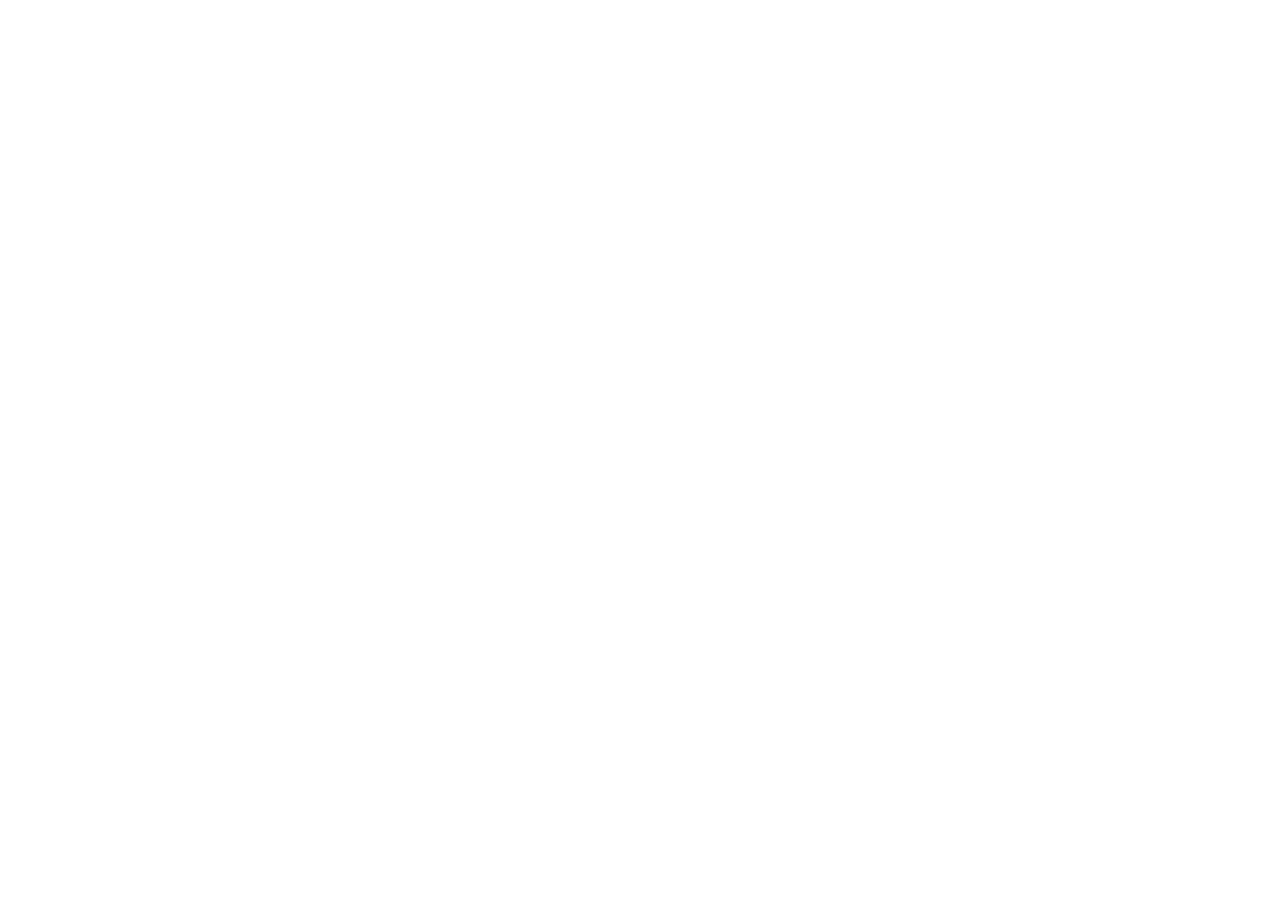
==== gastronomia.html @ 64f8cecd "Szlify" ====
<!DOCTYPE html>
<html lang="en">
<head>
    <meta charset="UTF-8">
    <meta http-equiv="X-UA-Compatible" content="IE=edge">
    <meta name="viewport" content="width=, initial-scale=1.0">
    <title>Gastronomia</title>
</head>
<body>
    
</body>
</html>
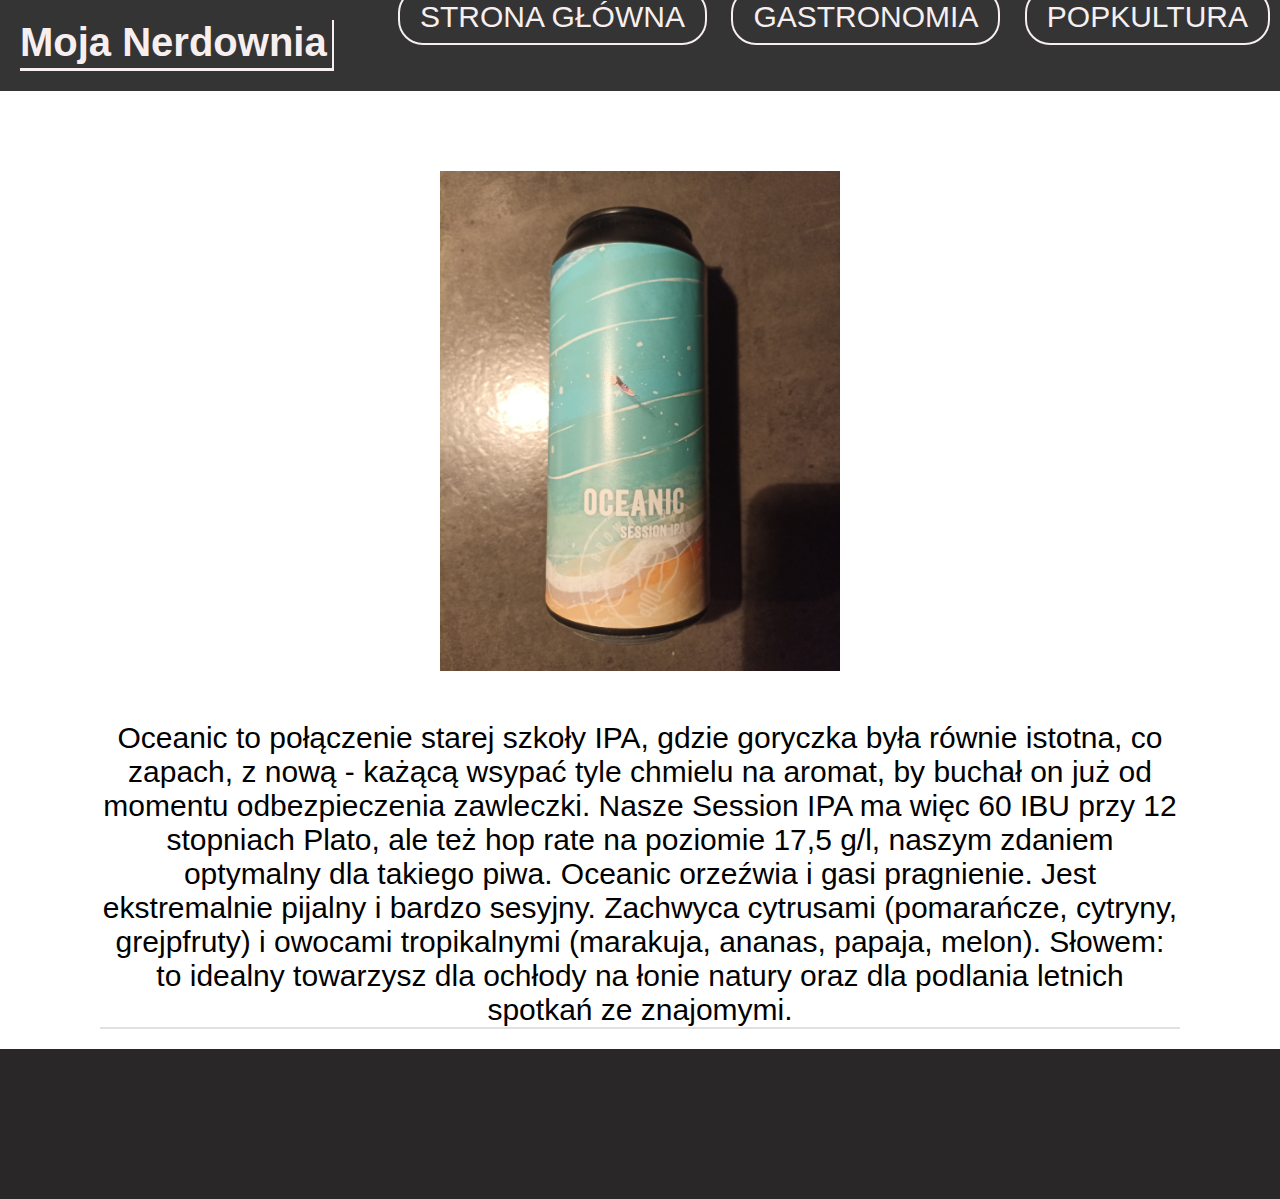
==== commit 03fa1707: "update" ====
--- a/gastronomia.html
+++ b/gastronomia.html
@@ -5,8 +5,25 @@
     <meta http-equiv="X-UA-Compatible" content="IE=edge">
     <meta name="viewport" content="width=, initial-scale=1.0">
     <title>Gastronomia</title>
+    <link rel="stylesheet" href="style.css">
 </head>
 <body>
-    
+    <div id="header-bar"></div>
+    <header>
+       <div id="logo"><b>Moja Nerdownia</b></div>
+       <navigation>
+            <a href="index.html">Strona Główna</a>  
+           <a href="gastronomia.html">Gastronomia</a> 
+           <a href="popkultura.html">Popkultura</a>
+       </navigation>
+    </header>
+    <div class="content">
+        <div class="picture">
+            <img src="oceanic.jpg" alt="">
+            Oceanic to połączenie starej szkoły IPA, gdzie goryczka była równie istotna, co zapach, z nową - każącą wsypać tyle chmielu na aromat, by buchał on już od momentu odbezpieczenia zawleczki. Nasze Session IPA ma więc 60 IBU przy 12 stopniach Plato, ale też hop rate na poziomie 17,5 g/l, naszym zdaniem optymalny dla takiego piwa.
+            Oceanic orzeźwia i gasi pragnienie. Jest ekstremalnie pijalny i bardzo sesyjny. Zachwyca cytrusami (pomarańcze, cytryny, grejpfruty) i owocami tropikalnymi (marakuja, ananas, papaja, melon). Słowem: to idealny towarzysz dla ochłody na łonie natury oraz dla podlania letnich spotkań ze znajomymi.
+        </div>
+    </div>
 </body>
+<footer></footer>
 </html>--- a/style.css
+++ b/style.css
@@ -0,0 +1,150 @@
+body {
+    margin :0 auto;
+font-family: 'Arial'; 
+}
+
+    
+ 
+main {
+    margin: 150px;
+    display:grid;
+    width: auto;
+    grid-template-columns: auto;
+    grid-template-areas: 
+    "header"
+    "main "
+    "break"
+    "socials"
+    "footer";
+    justify-content: center;
+}
+
+header {
+    display: flex;
+    flex-wrap: wrap;
+    justify-content: space-between;
+    padding-bottom: 20px;
+    background-color: rgba(0, 0, 0, 0.795);
+    grid-area: header;
+
+    
+}
+#logo {
+    margin-top: 20px;
+    margin-left: 20px;
+    font-size: 40px;
+    font-family: 'Gill Sans', 'Gill Sans MT', Calibri, 'Trebuchet MS', sans-serif;
+    border-right: solid 2px;
+    border-bottom: solid;
+    padding-right: 5px;
+    padding-bottom: 3px;
+    color: rgb(247, 239, 239);
+
+}
+header a {
+    text-decoration: none;
+    text-transform: uppercase;
+    margin: 10px;
+    color:rgb(247, 239, 239);
+    border: 2px solid rgb(247, 239, 239);
+    padding: 10px 20px;
+    border-radius: 25px;
+    font-family: Arial;
+    font-size: 30px;
+    
+    
+    }
+a:hover {
+ font-size: 40px;
+}
+#about-site{
+    justify-content: space-between;
+    display: flex;
+    grid-area: main;
+    font-size: 30px;
+    border-bottom: 2px solid rgb(223, 221, 221);
+}
+#about-right  {
+    border-left: 2px solid rgb(223, 221, 221);
+    padding-left: 20px;
+}
+#about-left  {
+    border-left: 2px solid rgb(223, 221, 221);
+    padding-left: 20px;
+}
+.socials {
+    grid-area: socials;
+    display: flex;
+    flex-wrap: wrap;
+    justify-content: center; 
+    align-items: center;
+    font-size: 30px;
+    font-family:'Arial black';
+    margin-top: 60px;
+    flex-shrink: 1;
+    
+
+}
+
+#break {
+grid-area: break;
+display: flex;
+
+justify-content:center;
+flex-wrap: wrap;
+width:100%;
+
+
+}
+.square-rl {
+    border: black solid 10px;
+    font-family: Arial;
+    background-color: black;
+    font-size: 50px;
+    color: white;
+    padding:100px;
+    margin-top: 100px;
+}
+.square-mid {
+    border: rgba(0, 0, 0, 0.87) solid 10px;
+    font-family: Arial;
+    background-color: rgba(0, 0, 0, 0.87);
+    font-size: 50px;
+    color: white;
+    padding:100px;
+    margin-top: 100px;
+}
+.socials a {
+    margin: 40px;
+}
+
+footer {
+    height: 150px;
+background-color: rgb(41, 39, 39);
+margin-top: 20px;
+grid-area: footer;
+}
+.content {
+    display: flex;
+    margin-top: 30px;
+    flex-direction: column;
+   
+    
+    
+}
+.picture {
+     display: flex;
+     flex-wrap: wrap;
+    justify-content: center;
+    margin-right: 100px;
+    margin-left: 100px;
+    font-size: 30px;
+    margin-top: 50px;
+    border-bottom: rgba(0, 0, 0, 0.123) solid 2px;
+    text-align:center;
+    }
+    .picture img {
+        margin-bottom: 50px;
+        width: 400px;
+        height: 500px;
+    }
